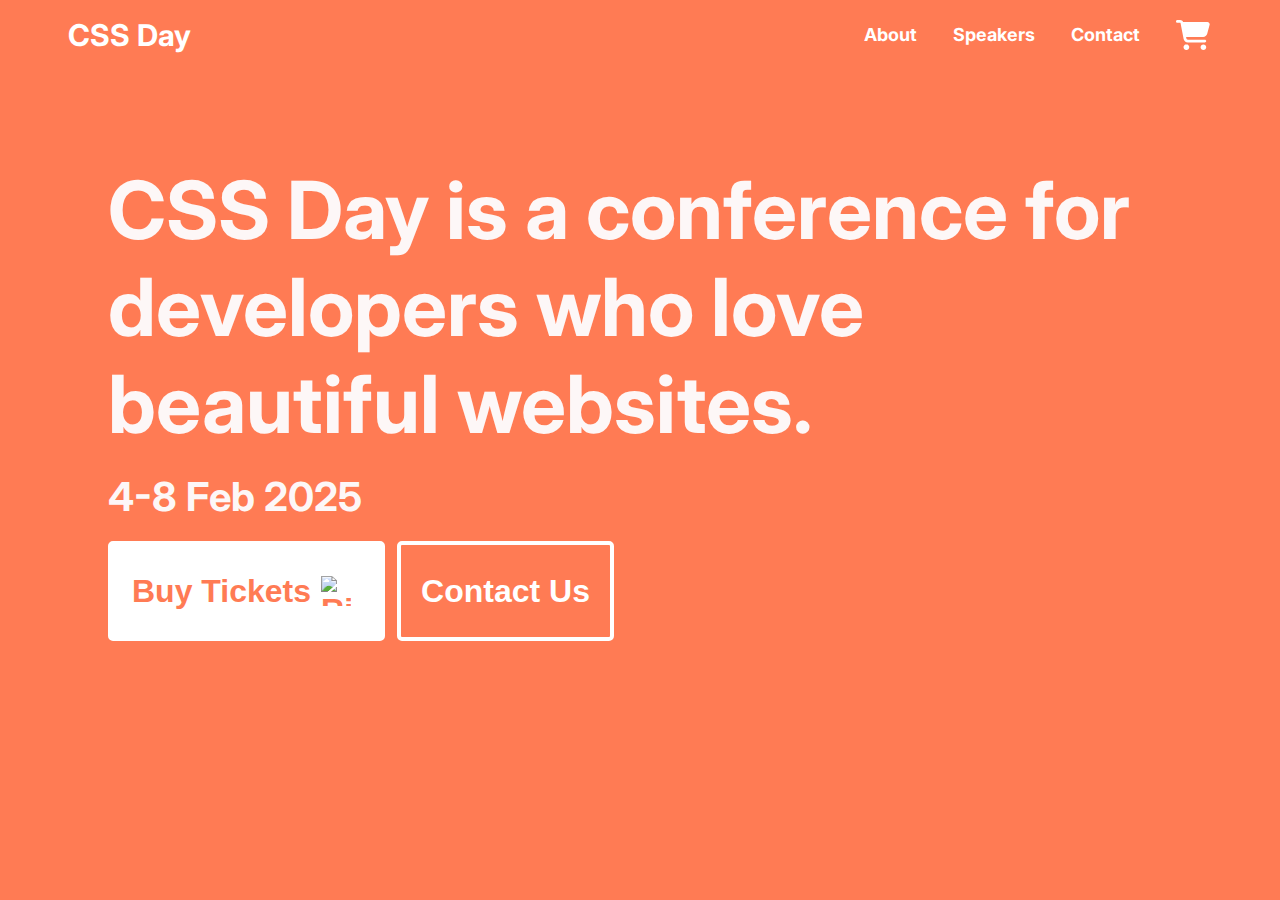
==== index.html @ a20ad6e8 "completed" ====
<!DOCTYPE html>
<html lang="en">
  <head>
    <meta charset="UTF-8" />
    <meta http-equiv="X-UA-Compatible" content="IE=edge" />
    <meta name="viewport" content="width=device-width, initial-scale=1.0" />
    <title>CSS Day</title>
    <link rel="preconnect" href="https://fonts.googleapis.com" />
    <link rel="preconnect" href="https://fonts.gstatic.com" crossorigin />
    <link
      href="https://fonts.googleapis.com/css2?family=Inter:ital,opsz,wght@0,14..32,700;1,14..32,700&display=swap"
      rel="stylesheet"
    />
    <link
      href="https://fonts.googleapis.com/css2?family=Inter:ital,opsz@0,14..32;1,14..32&display=swap"
      rel="stylesheet"
    />
    <link rel="stylesheet" href="./styles/index.css" />
  </head>
  <body class="body body_primary home">
    <header class="header">
      <a class="header-link" href="./index.html">CSS Day</a>
      <nav class="nav">
        <ul class="nav-list">
          <li class="nav-list-item"><a href="#">About</a></li>
          <li class="nav-list-item"><a href="./speakers.html">Speakers</a></li>
          <li class="nav-list-item"><a href="#">Contact</a></li>
        </ul>
      </nav>
      <svg width="34" height="30" viewBox="0 0 34 30" fill="none" xmlns="http://www.w3.org/2000/svg">
        <g clip-path="url(#clip0_5_286)">
        <path d="M0 1.40625C0 0.626953 0.631597 0 1.41667 0H4.10243C5.40104 0 6.55208 0.75 7.08924 1.875H31.3497C32.9021 1.875 34.0354 3.33984 33.6281 4.82813L31.208 13.752C30.7062 15.5918 29.024 16.875 27.1056 16.875H10.076L10.3948 18.5449C10.5247 19.207 11.109 19.6875 11.7878 19.6875H28.8056C29.5906 19.6875 30.2222 20.3145 30.2222 21.0938C30.2222 21.873 29.5906 22.5 28.8056 22.5H11.7878C9.74549 22.5 7.99236 21.0586 7.61458 19.0723L4.56875 3.19336C4.52743 2.9707 4.33264 2.8125 4.10243 2.8125H1.41667C0.631597 2.8125 0 2.18555 0 1.40625ZM7.55556 27.1875C7.55556 26.8182 7.62884 26.4524 7.77123 26.1112C7.91362 25.77 8.12232 25.4599 8.38542 25.1988C8.64852 24.9376 8.96086 24.7304 9.30462 24.5891C9.64837 24.4477 10.0168 24.375 10.3889 24.375C10.761 24.375 11.1294 24.4477 11.4732 24.5891C11.8169 24.7304 12.1293 24.9376 12.3924 25.1988C12.6555 25.4599 12.8642 25.77 13.0065 26.1112C13.1489 26.4524 13.2222 26.8182 13.2222 27.1875C13.2222 27.5568 13.1489 27.9226 13.0065 28.2638C12.8642 28.605 12.6555 28.9151 12.3924 29.1762C12.1293 29.4374 11.8169 29.6446 11.4732 29.7859C11.1294 29.9273 10.761 30 10.3889 30C10.0168 30 9.64837 29.9273 9.30462 29.7859C8.96086 29.6446 8.64852 29.4374 8.38542 29.1762C8.12232 28.9151 7.91362 28.605 7.77123 28.2638C7.62884 27.9226 7.55556 27.5568 7.55556 27.1875ZM27.3889 24.375C28.1403 24.375 28.861 24.6713 29.3924 25.1988C29.9237 25.7262 30.2222 26.4416 30.2222 27.1875C30.2222 27.9334 29.9237 28.6488 29.3924 29.1762C28.861 29.7037 28.1403 30 27.3889 30C26.6374 30 25.9168 29.7037 25.3854 29.1762C24.8541 28.6488 24.5556 27.9334 24.5556 27.1875C24.5556 26.4416 24.8541 25.7262 25.3854 25.1988C25.9168 24.6713 26.6374 24.375 27.3889 24.375Z" fill="white"/>
        </g>
        <defs>
        <clipPath id="clip0_5_286">
        <rect width="34" height="30" fill="white"/>
        </clipPath>
        </defs>
        </svg>
        
    </header>
    <main class="main">
      <p class="main_heading">
        CSS Day is a conference for developers who love beautiful websites.
      </p>
      <p class="main_subheading">4-8 Feb 2025</p>
     <div class="btns"> 
      <button class="button button_primary flex">
       <span> Buy Tickets</span> <img src="./icons/arrow-right.svg" alt="Right arrow" />
      </button>
      <button class="button button_secondary">Contact Us</button>
    </div>
    </main>
  </body>
</html>
---- styles/index.css ----
@import './base.css';

.main_heading {
  font-size: 80px;
  color: #fdf7f7;
}
.main_subheading {
  font-size: 40px;
  color: #fdf7f7;
  margin: 20px 0 20px 0;
}
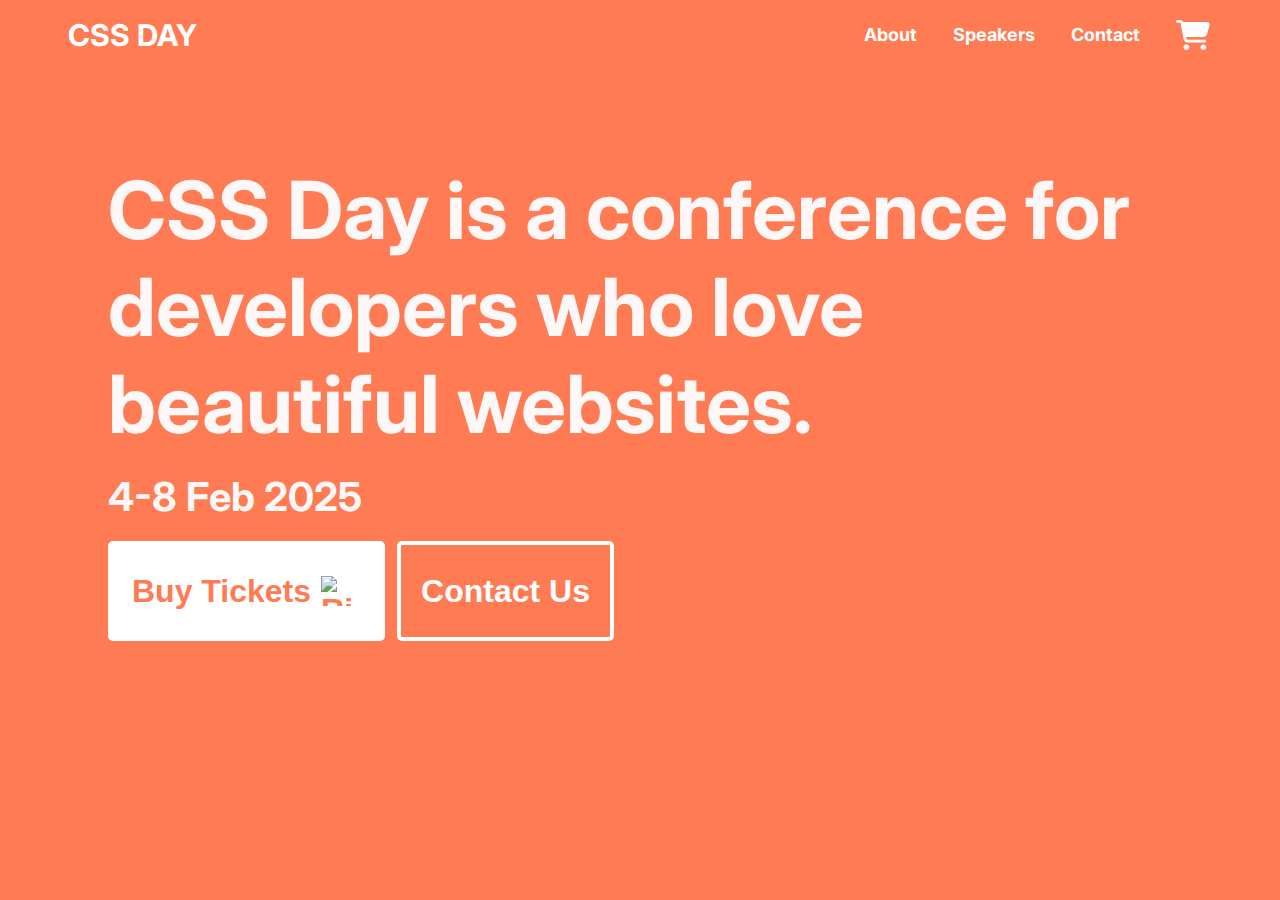
==== commit 6c0dd8b9: "css" ====
--- a/index.html
+++ b/index.html
@@ -19,7 +19,7 @@
   </head>
   <body class="body body_primary home">
     <header class="header">
-      <a class="header-link" href="./index.html">CSS Day</a>
+      <a class="header-link" href="./index.html">CSS DAY</a>
       <nav class="nav">
         <ul class="nav-list">
           <li class="nav-list-item"><a href="#">About</a></li>
